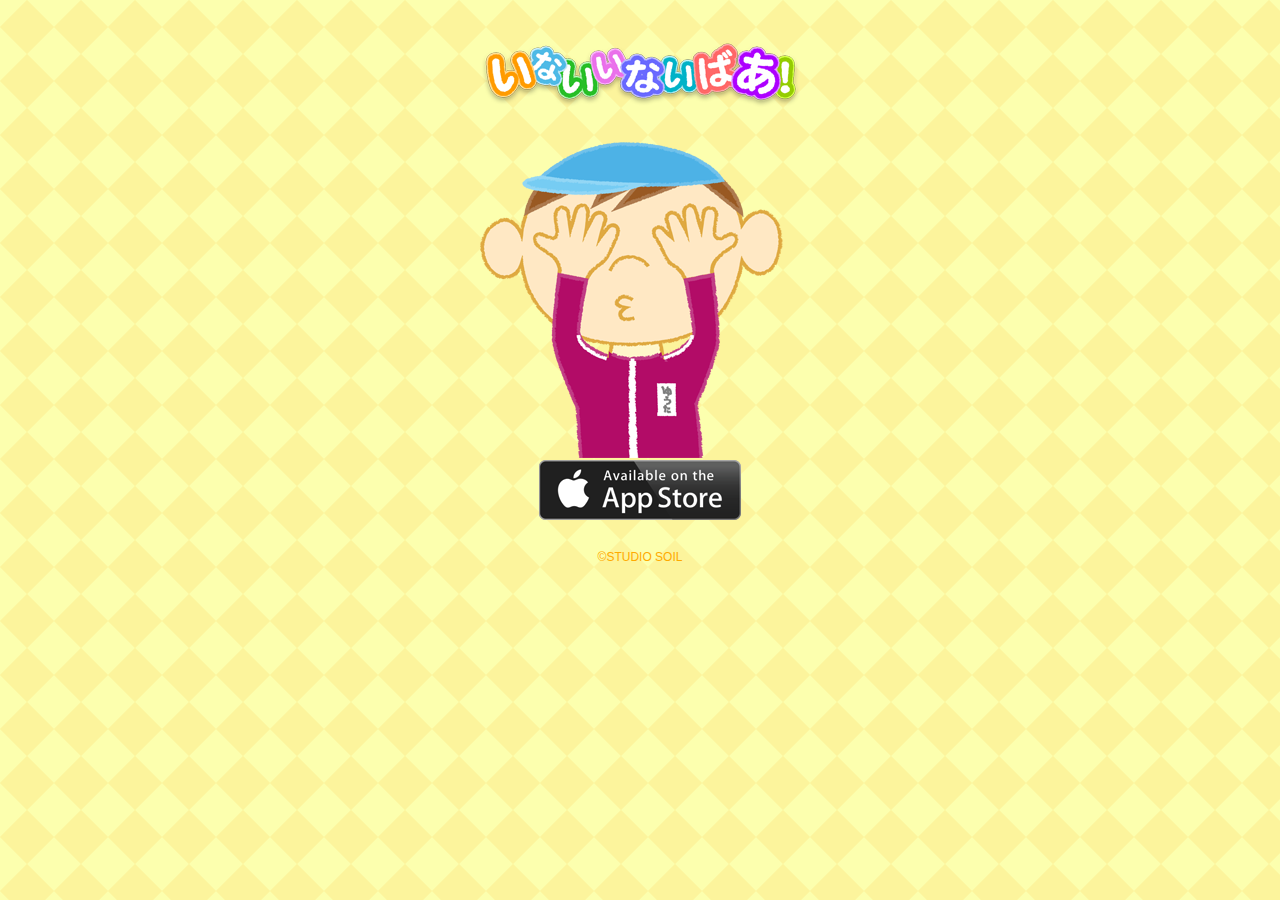
==== apps/inaiinai/index.html @ 8cae2309 "Add InaiInai contents" ====
<!DOCTYPE html>
<html>
<head>
	<meta charset="utf-8" />
	<meta name="viewport" content="initial-scale=1" />
	<title>いないいないばあ！</title>
	<link rel="stylesheet" href="style.css" />
	<meta property="og:title" content="いないいないばあ！" />
	<meta property="og:type" content="game" />
	<meta property="og:description" content="0才から遊べる乳幼児向けアプリ「いないいないばあ」です。" />
	<meta property="og:url" content="http://www.main-loop.com/apps/inaiinai/" />
	<meta property="og:image" content="http://www.main-loop.com/apps/inaiinai/img/thumbnail.png" />
</head>
<body>

	<h1><img src="img/logo.png" width="320" height="70" alt="いないいないばあ！" /></h1>
	<div class="mainvisual">
		<img src="img/mainvisual.png" width="320" height="320" alt="" />
	</div>
	<a href="https://itunes.apple.com/jp/app/inaiinaibaa-0caikara-youberuapuri/id639210117?ls=1&mt=8" class="bnrAppstore rp">いないいないばあ！ - 無料版</a>
	<p class="copy">&copy;STUDIO SOIL</p>

</body>
</html>
---- apps/inaiinai/style.css ----
@charset "utf-8";

/* --------------- Base Styles --------------- */

body {
	margin: 0px;
	padding: 0px;
	color: #fff;
	background: url("../img/main_bg01.png") #eee;
	line-height: 1.2;
}
body, input, textarea {
	font-family: 'Lucida Grande','Hiragino Kaku Gothic ProN', Meiryo, sans-serif;
}
input, textarea {
	font-size: 100%;
	line-height: 1.3;
}
input {
	height: 1.3em;
}
img {
	border: 0;
}
p, h1, h2, h3, h4, h5, h6, ul, ol, dl, dt, dd, hr, form, input, textarea, fieldset, pre, blockquote {
	margin: 0;
	padding: 0;
}
a:link {color:#069; text-decoration: none;}
a:visited {color:#069; text-decoration: none;}
a:hover {color:#069; text-decoration: underline;}

/* Clearfix for modern browsers */
.cf:before,
.cf:after {content:""; display:table;}
.cf:after {clear:both;}
/* Clearfix for ie6/7 */
.cf {zoom:1;}

.rp {
text-indent: 101%;
white-space: nowrap;
overflow: hidden;
} 

/* --------------- Common Styles --------------- */

body {
	background: url("img/bg.png");
}
h1 {
	width: 320px;
	margin: 40px auto 0;
}
.mainvisual {
	width: 320px;
	margin: 20px auto 0;
}
.mainvisual img {
 vertical-align: text-bottom;
}
.bnrAppstore {
	display: block;
	width: 202px;
	height: 60px;
	margin: 0 auto;
	background: url("img/appstore.png") no-repeat;
}
.copy {
	font-size: 12px;
	color: #fa0;
	text-align: center;
	margin-top: 30px;
}
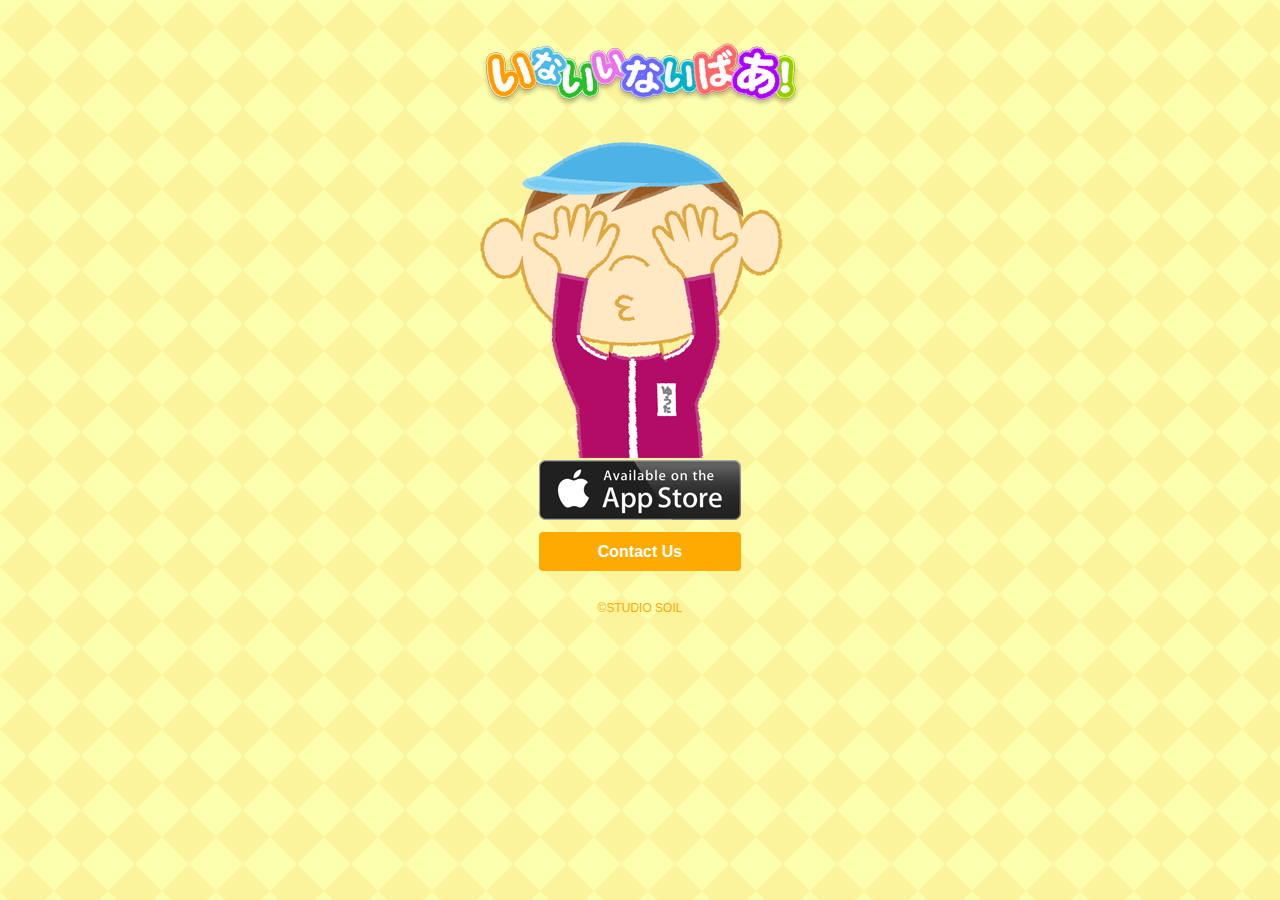
==== commit caac2697: "Update Inaiinai html (added contact)" ====
--- a/apps/inaiinai/index.html
+++ b/apps/inaiinai/index.html
@@ -17,8 +17,9 @@
 	<div class="mainvisual">
 		<img src="img/mainvisual.png" width="320" height="320" alt="" />
 	</div>
-	<a href="https://itunes.apple.com/jp/app/inaiinaibaa-0caikara-youberuapuri/id639210117?ls=1&mt=8" class="bnrAppstore rp">いないいないばあ！ - 無料版</a>
+	<a href="https://itunes.apple.com/app/id645423511?ls=1&mt=8" class="bnrAppstore rp">いないいないばあ！ - 無料版</a>
+	<p class="contact"><a href="http://studiosoil.wufoo.com/forms/contact/">Contact Us</a></p>
 	<p class="copy">&copy;STUDIO SOIL</p>
 
 </body>
-</html>+</html>
--- a/apps/inaiinai/style.css
+++ b/apps/inaiinai/style.css
@@ -66,6 +66,21 @@
 	margin: 0 auto;
 	background: url("img/appstore.png") no-repeat;
 }
+.contact {
+	margin-top: 12px;
+}
+.contact a {
+	display: block;
+	width: 202px;
+	color: #fff;
+	font-size: 16px;
+	font-weight: bold;
+	text-align: center;
+	background: #fa0;
+	padding: 10px 0;
+	border-radius: 4px;
+	margin: 0 auto;
+}
 .copy {
 	font-size: 12px;
 	color: #fa0;
